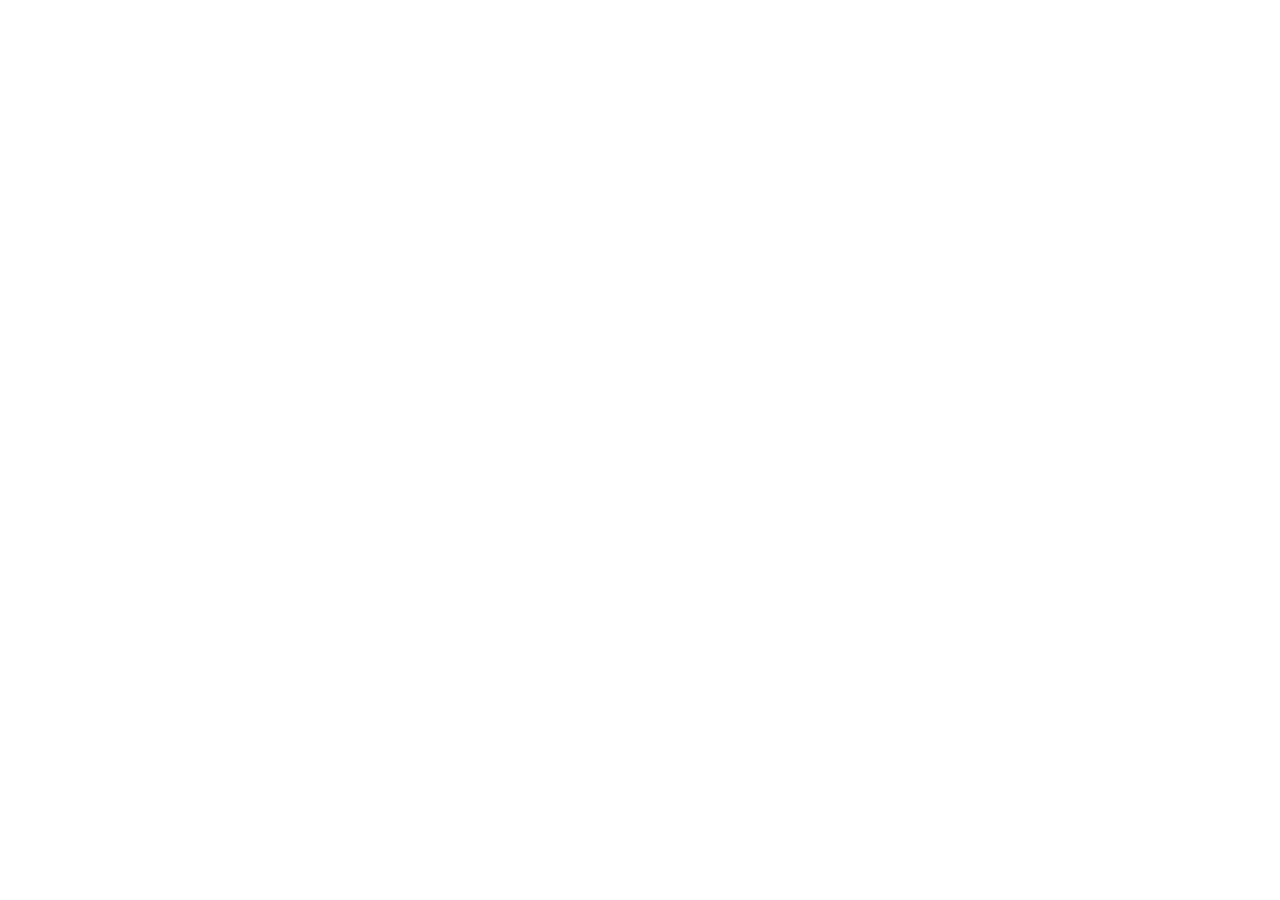
==== index.html @ 5c5d3b57 "Create index.html" ====
<!DOCTYPE html>
<html lang="en">
<head>
    <meta charset="UTF-8">
    <meta name="viewport" content="width=device-width, initial-scale=1.0">
    <title>Random Walk Animation</title>
    <link rel="stylesheet" href="styles.css">
</head>
<body>
    <div id="background"></div>
    <canvas id="walkCanvas"></canvas>
    <script src="script.js"></script>
</body>
</html>
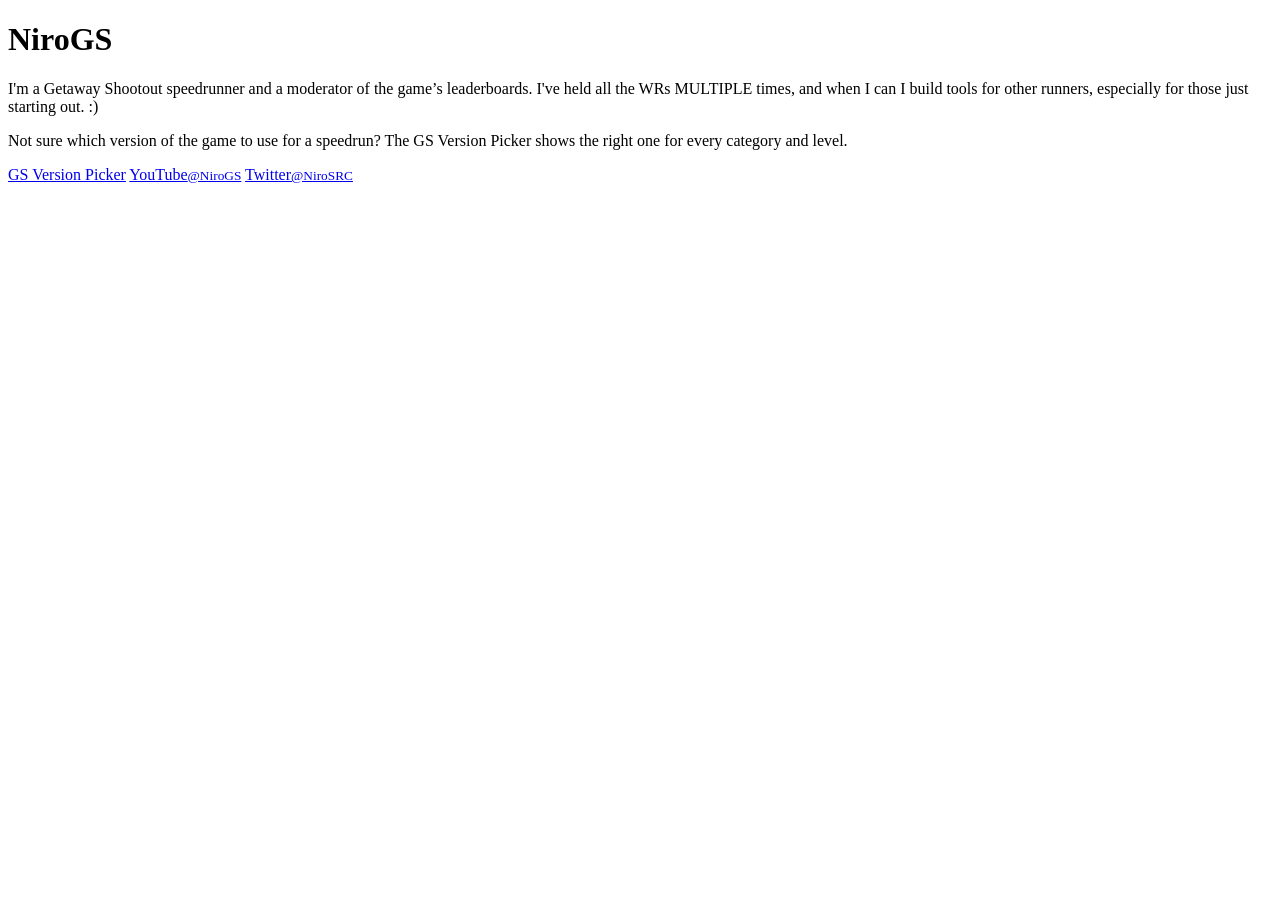
==== commit c1c80e03: "Update index.html" ====
--- a/index.html
+++ b/index.html
@@ -1,14 +1,23 @@
 <!DOCTYPE html>
-<html lang="en">
-<head>
-    <meta charset="UTF-8">
-    <meta name="viewport" content="width=device-width, initial-scale=1.0">
-    <title>Random Walk Animation</title>
-    <link rel="stylesheet" href="styles.css">
+<html lang="en"><head>
+<meta charset="utf-8">
+<meta name="viewport" content="width=device-width, initial-scale=1">
+<title>Niro</title>
+<meta name="description" content="Hi, I'm Niro (a.k.a. NiroGS), and you might've found me from Getaway Shootout speedrunning and my runs/work on it.">
+<link rel="preload" href="fonts/AC-4B_Unicode.otf" as="font" type="font/otf" crossorigin="">
+<link rel="stylesheet" href="style.css">
 </head>
 <body>
-    <div id="background"></div>
-    <canvas id="walkCanvas"></canvas>
-    <script src="script.js"></script>
-</body>
-</html>
+<main>
+<h1>NiroGS</h1>
+<p class="lead">I'm a Getaway Shootout speedrunner and a moderator of the game’s leaderboards. I've held all the WRs MULTIPLE times, and when I can I build tools for other runners, especially for those just starting out. :)</p>
+<p class="lead">Not sure which version of the game to use for a speedrun? The GS Version Picker shows the right one for every category and level.</p>
+<nav class="links" aria-label="Links">
+<a class="tile primary" href="gs-version-picker/">GS Version Picker</a>
+<a class="tile" href="https://www.youtube.com/@NiroGS" target="_blank" rel="noopener">YouTube<small>@NiroGS</small></a>
+<a class="tile" href="https://x.com/NiroSRC" target="_blank" rel="noopener">Twitter<small>@NiroSRC</small></a>
+</nav>
+</main>
+
+
+</body></html>
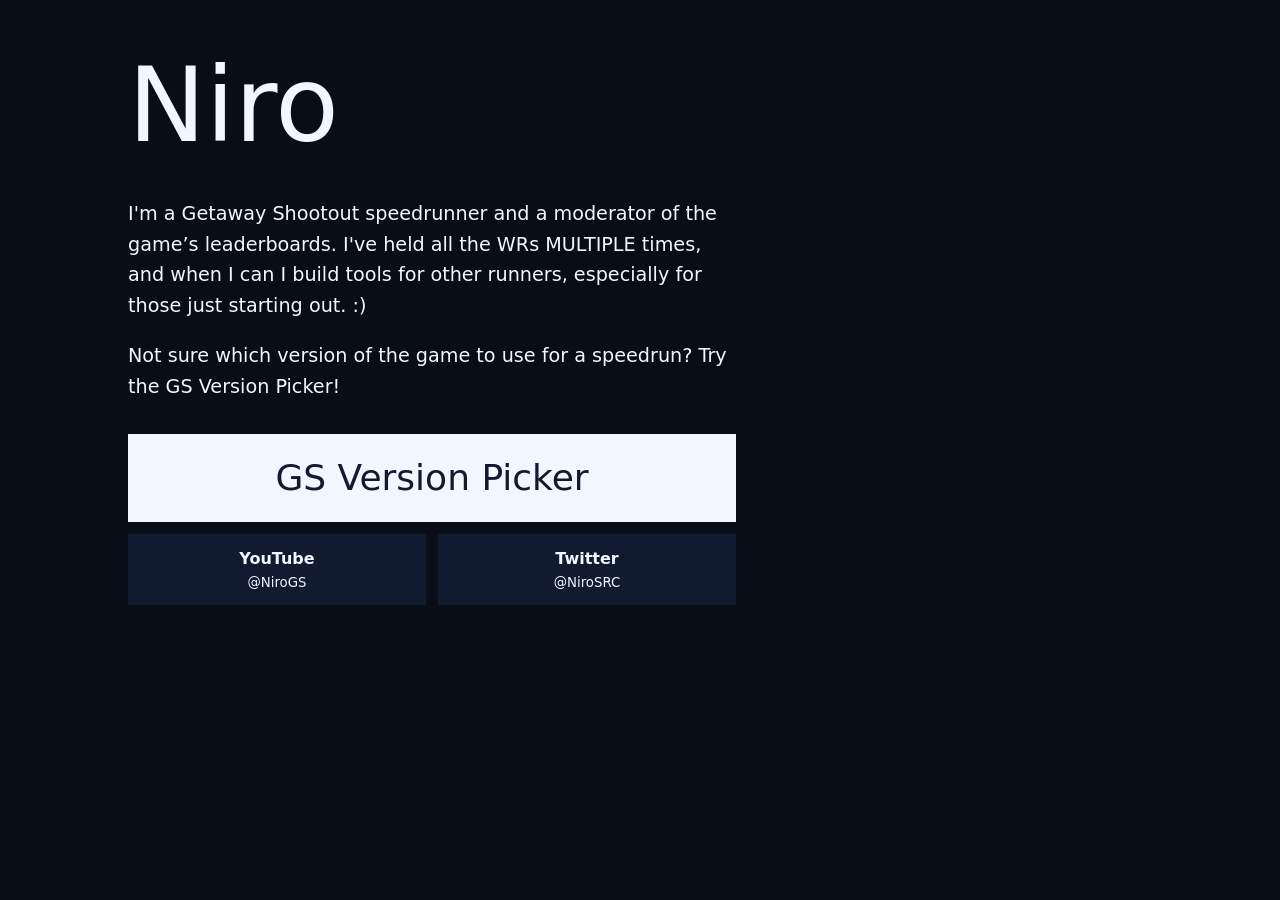
==== commit 0818e03b: "Update index.html" ====
--- a/index.html
+++ b/index.html
@@ -2,22 +2,20 @@
 <html lang="en"><head>
 <meta charset="utf-8">
 <meta name="viewport" content="width=device-width, initial-scale=1">
-<title>Niro</title>
+<title>Niro's site!</title>
 <meta name="description" content="Hi, I'm Niro (a.k.a. NiroGS), and you might've found me from Getaway Shootout speedrunning and my runs/work on it.">
 <link rel="preload" href="fonts/AC-4B_Unicode.otf" as="font" type="font/otf" crossorigin="">
 <link rel="stylesheet" href="style.css">
 </head>
 <body>
 <main>
-<h1>NiroGS</h1>
+<h1>Niro</h1>
 <p class="lead">I'm a Getaway Shootout speedrunner and a moderator of the game’s leaderboards. I've held all the WRs MULTIPLE times, and when I can I build tools for other runners, especially for those just starting out. :)</p>
-<p class="lead">Not sure which version of the game to use for a speedrun? The GS Version Picker shows the right one for every category and level.</p>
+<p class="lead">Not sure which version of the game to use for a speedrun? Try the GS Version Picker!</p>
 <nav class="links" aria-label="Links">
 <a class="tile primary" href="gs-version-picker/">GS Version Picker</a>
 <a class="tile" href="https://www.youtube.com/@NiroGS" target="_blank" rel="noopener">YouTube<small>@NiroGS</small></a>
 <a class="tile" href="https://x.com/NiroSRC" target="_blank" rel="noopener">Twitter<small>@NiroSRC</small></a>
 </nav>
 </main>
-
-
 </body></html>
--- a/style.css
+++ b/style.css
@@ -0,0 +1,86 @@
+@font-face {
+  font-family: "AC-4B";
+  src: url("fonts/AC-4B_Unicode.otf") format("opentype");
+  font-display: swap;
+}
+
+:root {
+  --bg: #080D18;
+  --ink: #F1F6FF;
+  --paper: #101B30;
+  --old: #FFC857;
+  --tt: #38D9FF;
+  --latest: #176BFF;
+  --pixel: "AC-4B", system-ui, sans-serif;
+  color-scheme: dark;
+}
+
+* { box-sizing: border-box; }
+html { background: var(--bg); }
+body {
+  margin: 0;
+  padding: clamp(1.25rem, 4vw, 3rem);
+  color: var(--ink);
+  font: 1rem/1.6 system-ui, -apple-system, "Segoe UI", Roboto, sans-serif;
+}
+main { max-width: 64rem; margin: 0 auto; }
+a { color: inherit; }
+:focus-visible { outline: 3px solid var(--ink); outline-offset: 3px; }
+
+h1, h2, th { font-family: var(--pixel); font-weight: 400; line-height: 1.1; }
+h1 { font-size: clamp(2.75rem, 11vw, 6.5rem); margin: 0 0 .35em; }
+h2 { font-size: clamp(1.5rem, 4vw, 2rem); margin: 2.5rem 0 .5rem; }
+.lead { max-width: 38rem; font-size: 1.2rem; }
+.back { display: inline-block; margin-bottom: 1.5rem; font-weight: 700; }
+.sr { position: absolute; width: 1px; height: 1px; overflow: hidden; clip-path: inset(50%); white-space: nowrap; }
+
+/* Link tiles (home page) and version cells (picker) share one look */
+.tile, td a {
+  display: flex;
+  align-items: center;
+  justify-content: center;
+  text-align: center;
+  text-decoration: none;
+  font-weight: 700;
+  color: var(--ink);
+}
+@media (prefers-reduced-motion: no-preference) {
+  .tile, td a { transition: transform .08s, box-shadow .08s; }
+}
+.tile:hover, td a:hover { transform: translate(-2px, -2px); box-shadow: 4px 4px 0 var(--ink); }
+
+.links { display: grid; grid-template-columns: 1fr 1fr; gap: .75rem; max-width: 38rem; margin-top: 2rem; }
+.tile { flex-direction: column; min-height: 3.5rem; padding: .75rem 1rem; background: var(--paper); }
+.tile small { font-weight: 400; }
+.tile.primary {
+  grid-column: 1 / -1;
+  min-height: 5.5rem;
+  background: var(--ink);
+  color: var(--paper);
+  font-family: var(--pixel);
+  font-weight: 400;
+  font-size: clamp(1.5rem, 5vw, 2.25rem);
+}
+
+.scroll { overflow-x: auto; padding: 4px 8px 10px 4px; margin: 0 -8px 0 -4px; }
+table { width: 100%; min-width: 40rem; border-collapse: separate; border-spacing: 6px; }
+table.wide { min-width: 60rem; }
+th { padding: .4rem .5rem; font-size: 1rem; text-transform: uppercase; letter-spacing: .02em; }
+thead th { text-align: center; vertical-align: bottom; }
+tbody th {
+  position: sticky; left: 0; z-index: 1;
+  text-align: left; white-space: nowrap;
+  background: var(--bg);
+  box-shadow: 6px 0 0 var(--bg);
+}
+td { padding: 0; }
+td a { min-height: 3.5rem; padding: .4rem .5rem; font-size: .9rem; line-height: 1.2; }
+td a.old { background: var(--old); }
+td a.tt { background: var(--tt); }
+td a.latest { background: var(--latest); }
+
+.warn { margin: 2rem 0 .75rem; padding: .9rem 1.1rem; background: var(--ink); color: var(--paper); font-weight: 700; }
+
+@media (max-width: 30rem) {
+  .links { grid-template-columns: 1fr; }
+}
